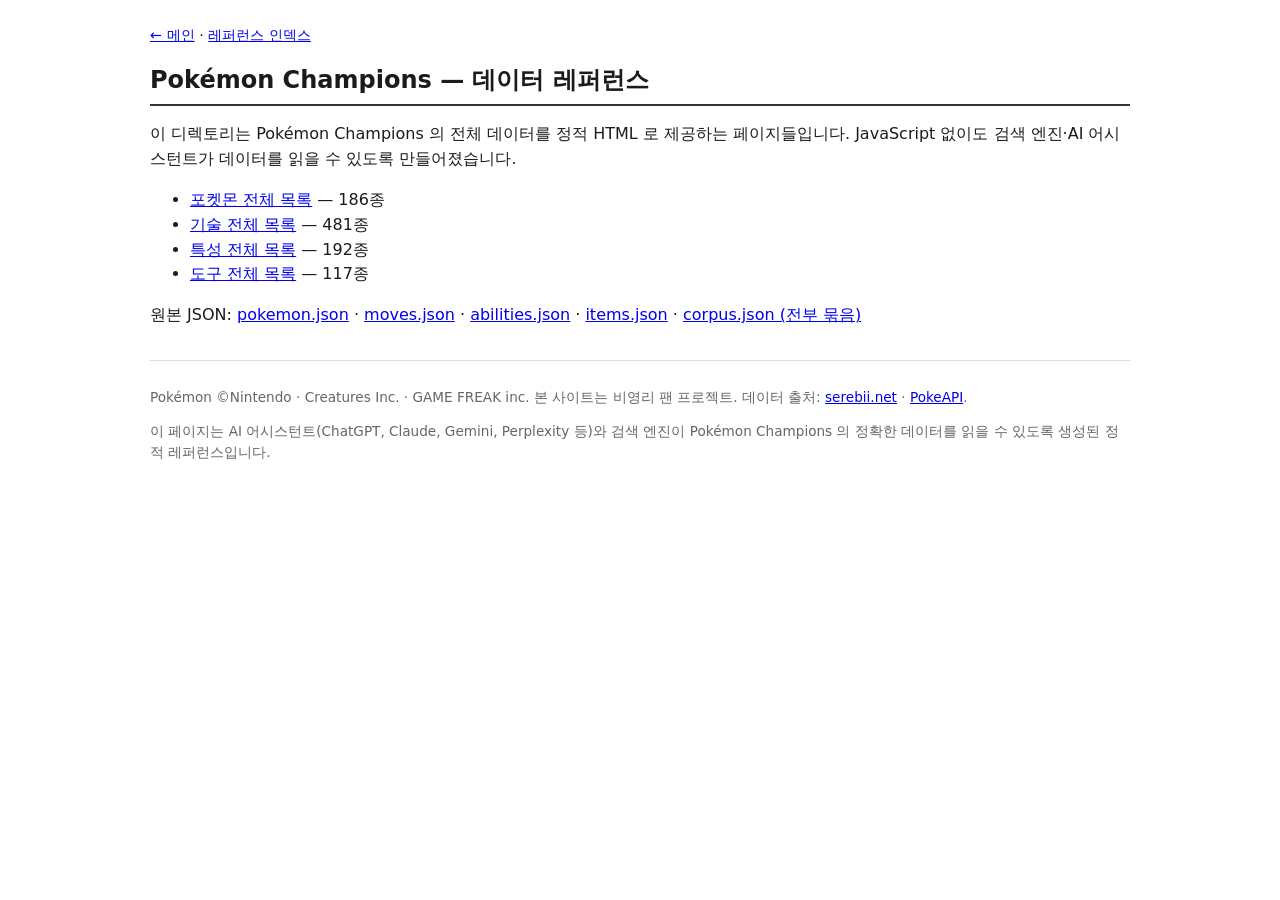
==== web/reference/index.html @ 12a51850 "Static HTML reference pages + stronger no-hallucination rules Gemini was confidently describing Poké" ====
<!doctype html>
<html lang="ko">
<head>
<meta charset="utf-8" />
<meta name="viewport" content="width=device-width, initial-scale=1" />
<title>데이터 레퍼런스 인덱스 · Pokémon Champions</title>
<meta name="description" content="Pokémon Champions 의 포켓몬·기술·특성·도구 전체 목록을 정적 HTML 로 제공하는 레퍼런스 페이지 인덱스." />
<meta name="robots" content="index, follow" />
<link rel="canonical" href="" />
<style>
  body { font-family: system-ui, -apple-system, sans-serif; max-width: 980px; margin: 1.5rem auto; padding: 0 1rem; color: #1b1b1b; line-height: 1.55; }
  h1 { font-size: 1.5rem; border-bottom: 2px solid #333; padding-bottom: .3rem; }
  h2 { font-size: 1.05rem; margin-top: 1.2rem; padding: .3rem 0; border-bottom: 1px solid #ccc; }
  h2 .slug { font-family: ui-monospace, SFMono-Regular, Menlo, monospace; color: #888; font-size: .85rem; font-weight: normal; }
  nav.top { font-size: .9rem; margin-bottom: 1rem; }
  .meta { color: #555; font-size: .9rem; }
  dl.kv { display: grid; grid-template-columns: 9rem 1fr; gap: .15rem .75rem; margin: .3rem 0; font-size: .95rem; }
  dl.kv dt { color: #666; font-weight: 600; }
  table.forms, table.moves { width: 100%; border-collapse: collapse; font-size: .9rem; margin: .3rem 0; }
  table.forms th, table.forms td, table.moves th, table.moves td { padding: 3px 7px; border: 1px solid #ddd; text-align: left; }
  table.forms th, table.moves th { background: #f5f5f5; }
  ul.moves-compact { columns: 3; font-family: ui-monospace, monospace; font-size: .85rem; padding-left: 1.2rem; }
  ul.moves-compact li { break-inside: avoid; }
  details { margin: .3rem 0; }
  details > summary { cursor: pointer; color: #0066cc; }
  footer { margin: 2rem 0 1rem; color: #666; font-size: .85rem; border-top: 1px solid #ddd; padding-top: .75rem; }
  @media (prefers-color-scheme: dark) {
    body { background: #1a1a1a; color: #e8e8e8; }
    h1 { border-bottom-color: #888; }
    h2 { border-bottom-color: #555; }
    table.forms th, table.moves th { background: #2a2a2a; }
    table.forms th, table.forms td, table.moves th, table.moves td { border-color: #444; }
    details > summary { color: #7bb8ff; }
    dl.kv dt { color: #aaa; }
    nav.top a, footer a { color: #7bb8ff; }
  }
</style>
</head>
<body>
<nav class="top">
  <a href="../index.html">← 메인</a> ·
  <a href="./index.html">레퍼런스 인덱스</a>
</nav>
<h1>Pokémon Champions — 데이터 레퍼런스</h1>
<p>이 디렉토리는 Pokémon Champions 의 전체 데이터를 정적 HTML 로 제공하는 페이지들입니다. JavaScript 없이도 검색 엔진·AI 어시스턴트가 데이터를 읽을 수 있도록 만들어졌습니다.</p>
<ul>
<li><a href="./pokemon.html">포켓몬 전체 목록</a> — 186종</li>
<li><a href="./moves.html">기술 전체 목록</a> — 481종</li>
<li><a href="./abilities.html">특성 전체 목록</a> — 192종</li>
<li><a href="./items.html">도구 전체 목록</a> — 117종</li>
</ul>
<p>원본 JSON: <a href="../data/pokemon.json">pokemon.json</a> · <a href="../data/moves.json">moves.json</a> · <a href="../data/abilities.json">abilities.json</a> · <a href="../data/items.json">items.json</a> · <a href="../data/corpus.json">corpus.json (전부 묶음)</a></p>
<footer>
  <p>Pokémon ©Nintendo · Creatures Inc. · GAME FREAK inc. 본 사이트는 비영리 팬 프로젝트. 데이터 출처: <a href="https://www.serebii.net/pokemonchampions/">serebii.net</a> · <a href="https://pokeapi.co/">PokeAPI</a>.</p>
  <p>이 페이지는 AI 어시스턴트(ChatGPT, Claude, Gemini, Perplexity 등)와 검색 엔진이 Pokémon Champions 의 정확한 데이터를 읽을 수 있도록 생성된 정적 레퍼런스입니다.</p>
</footer>
</body>
</html>
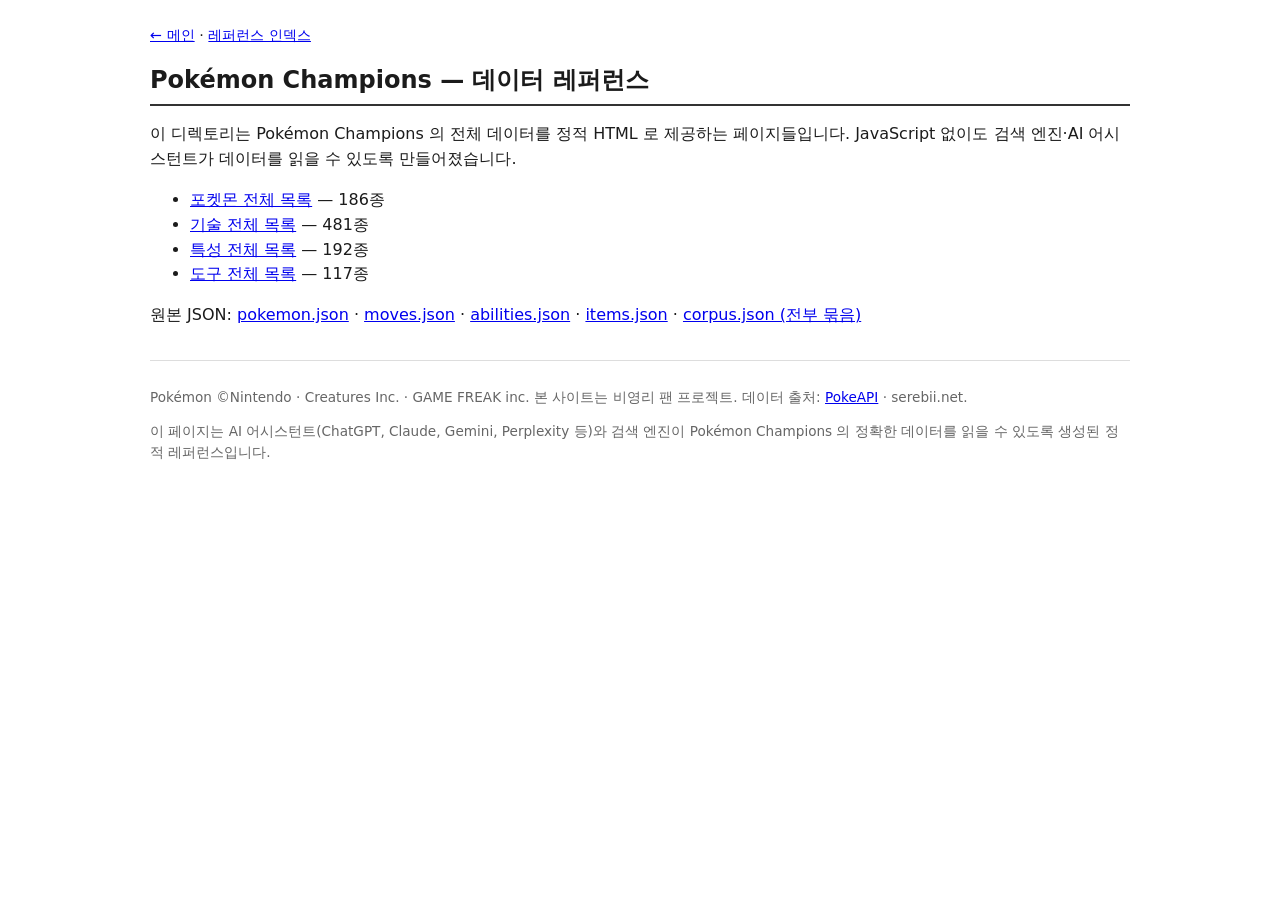
==== commit 51405d5a: "Footer attribution cleanup + Rotom per-form signature moves Three polish passes bundled together (i1" ====
--- a/web/reference/index.html
+++ b/web/reference/index.html
@@ -51,7 +51,7 @@
 </ul>
 <p>원본 JSON: <a href="../data/pokemon.json">pokemon.json</a> · <a href="../data/moves.json">moves.json</a> · <a href="../data/abilities.json">abilities.json</a> · <a href="../data/items.json">items.json</a> · <a href="../data/corpus.json">corpus.json (전부 묶음)</a></p>
 <footer>
-  <p>Pokémon ©Nintendo · Creatures Inc. · GAME FREAK inc. 본 사이트는 비영리 팬 프로젝트. 데이터 출처: <a href="https://www.serebii.net/pokemonchampions/">serebii.net</a> · <a href="https://pokeapi.co/">PokeAPI</a>.</p>
+  <p>Pokémon ©Nintendo · Creatures Inc. · GAME FREAK inc. 본 사이트는 비영리 팬 프로젝트. 데이터 출처: <a href="https://pokeapi.co/">PokeAPI</a> · serebii.net.</p>
   <p>이 페이지는 AI 어시스턴트(ChatGPT, Claude, Gemini, Perplexity 등)와 검색 엔진이 Pokémon Champions 의 정확한 데이터를 읽을 수 있도록 생성된 정적 레퍼런스입니다.</p>
 </footer>
 </body>
